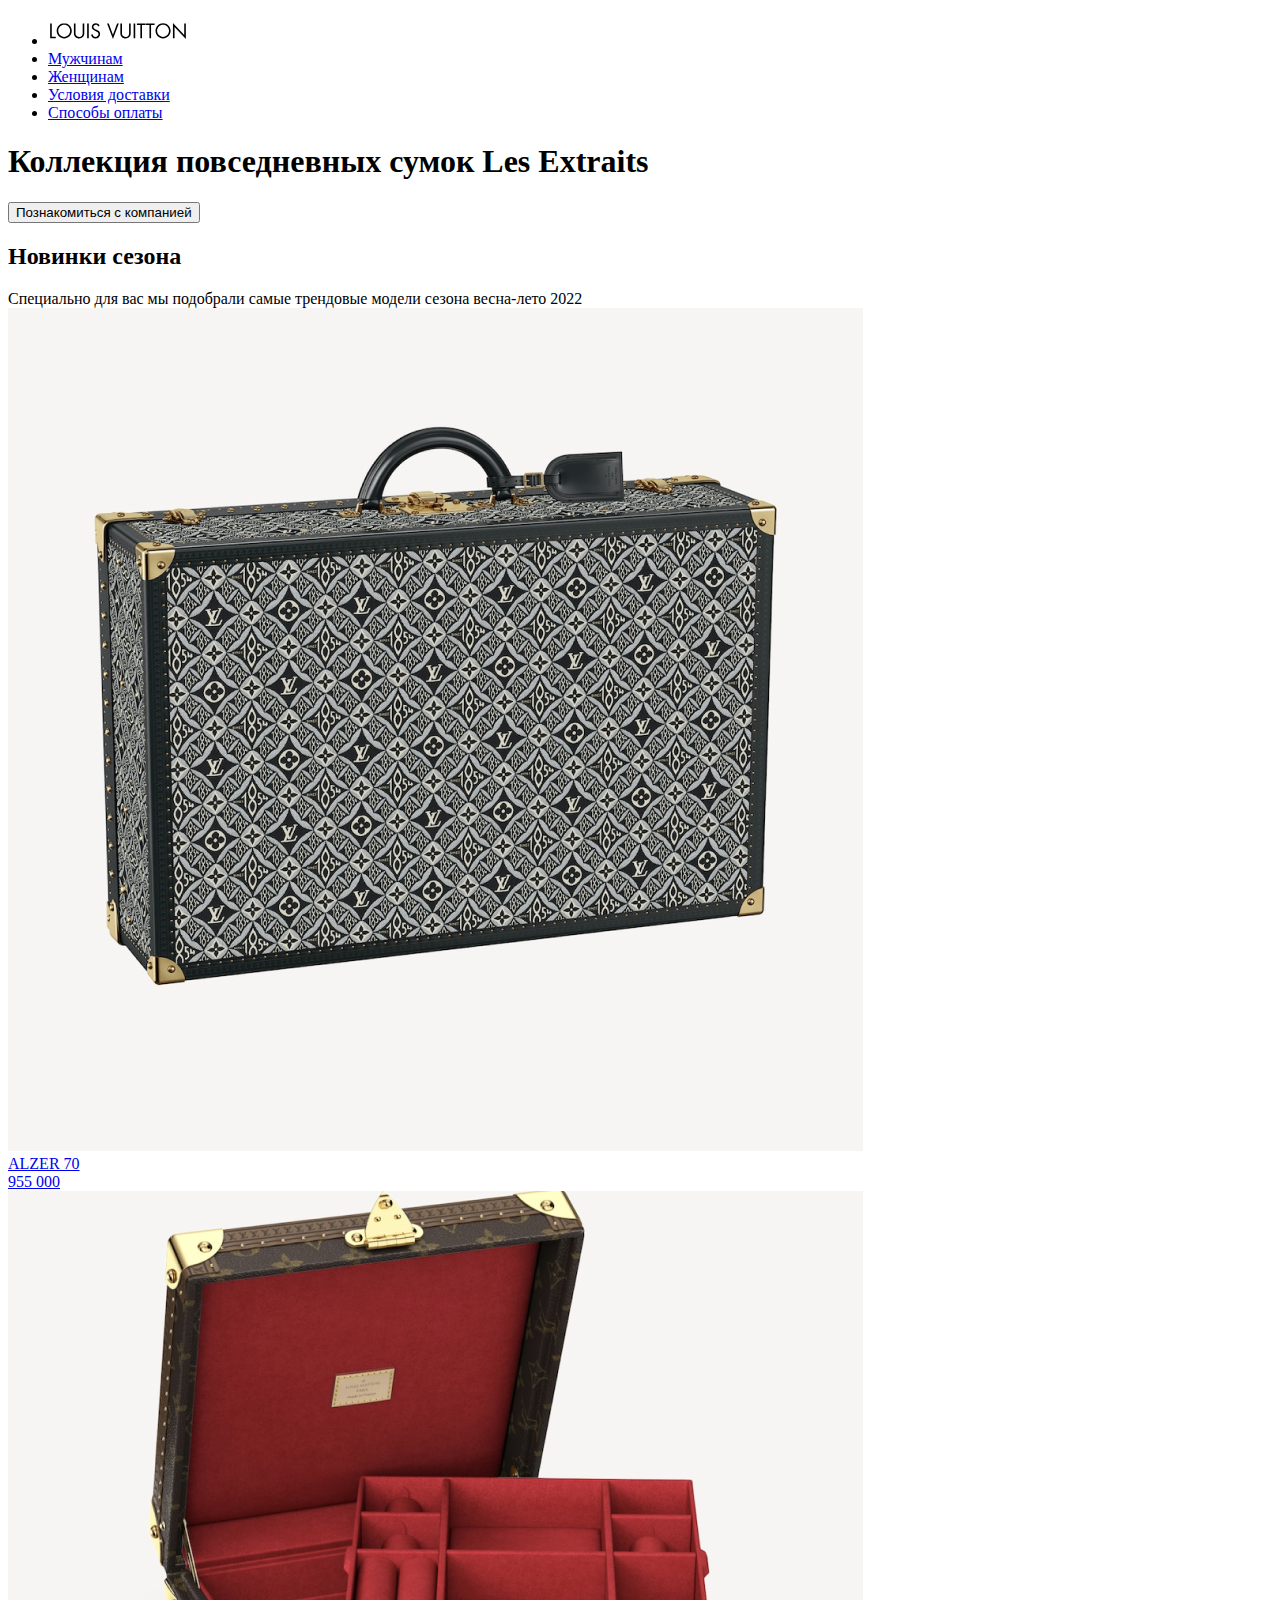
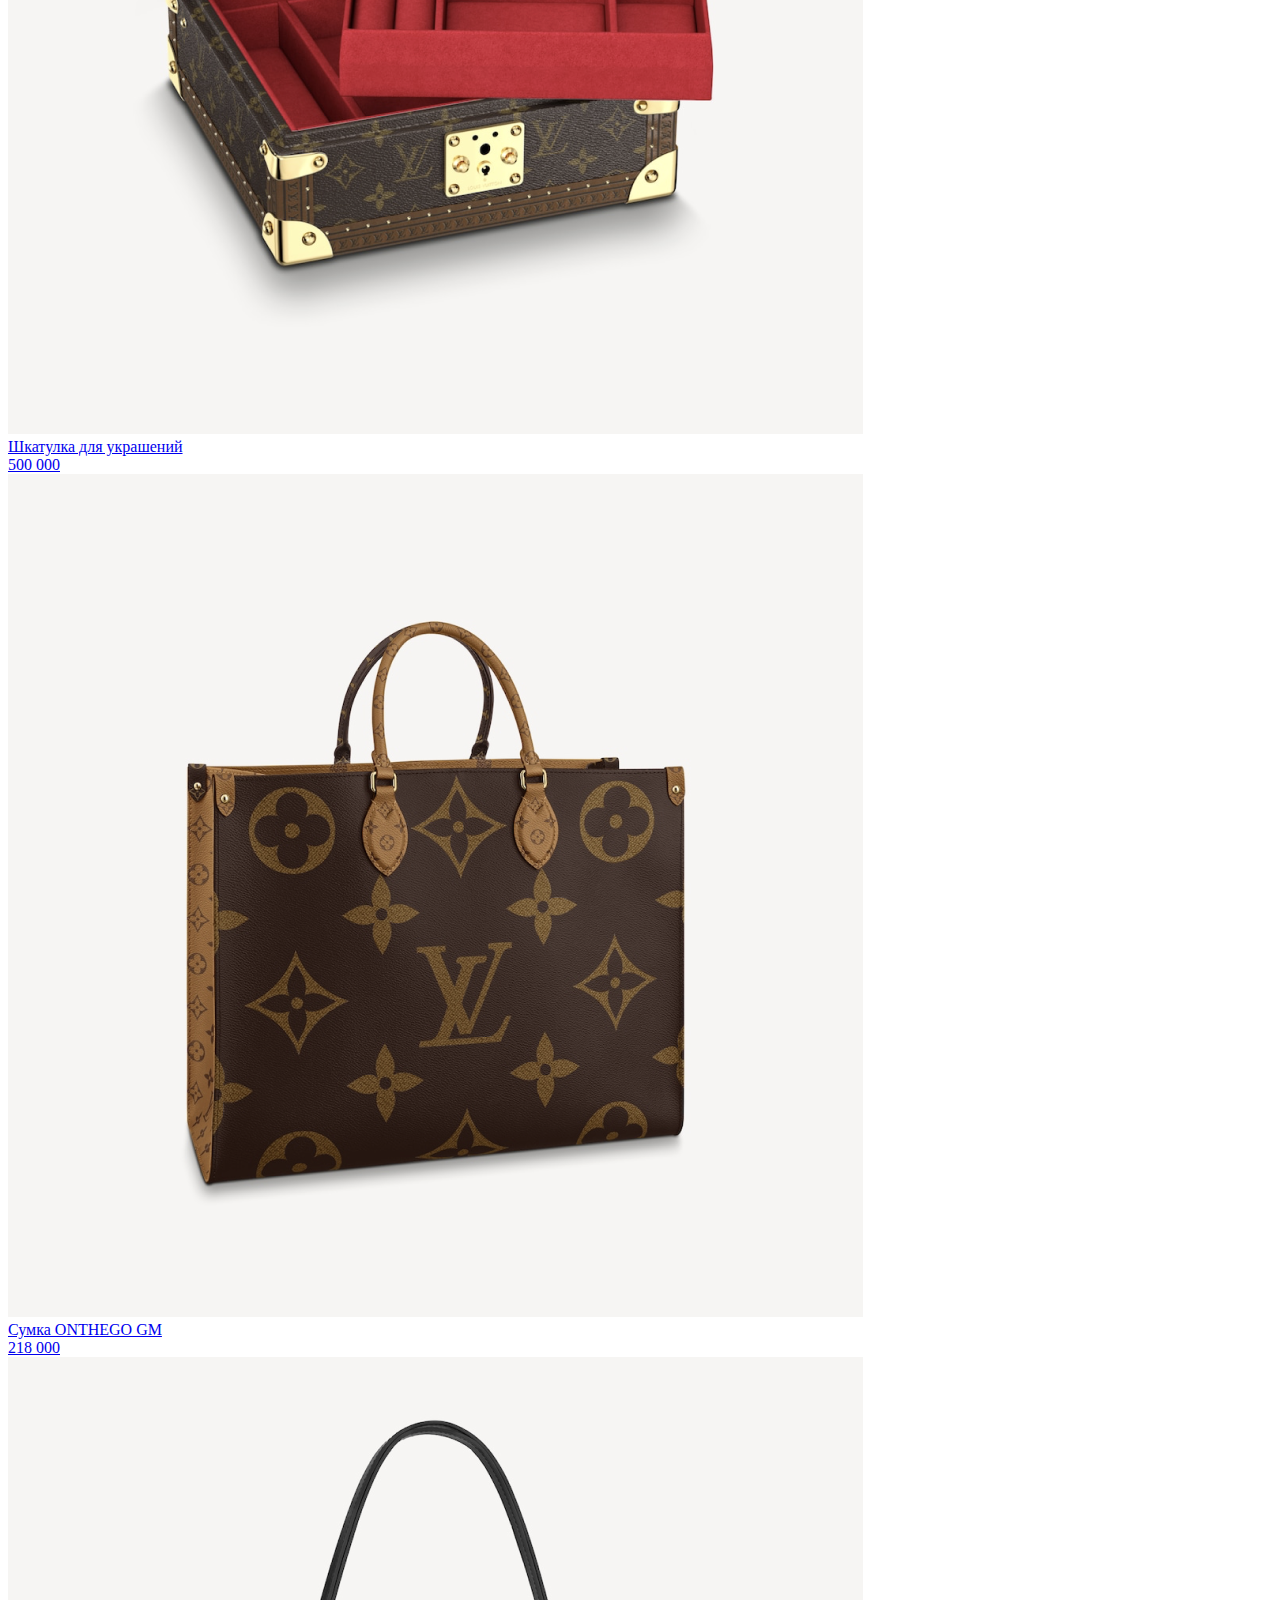
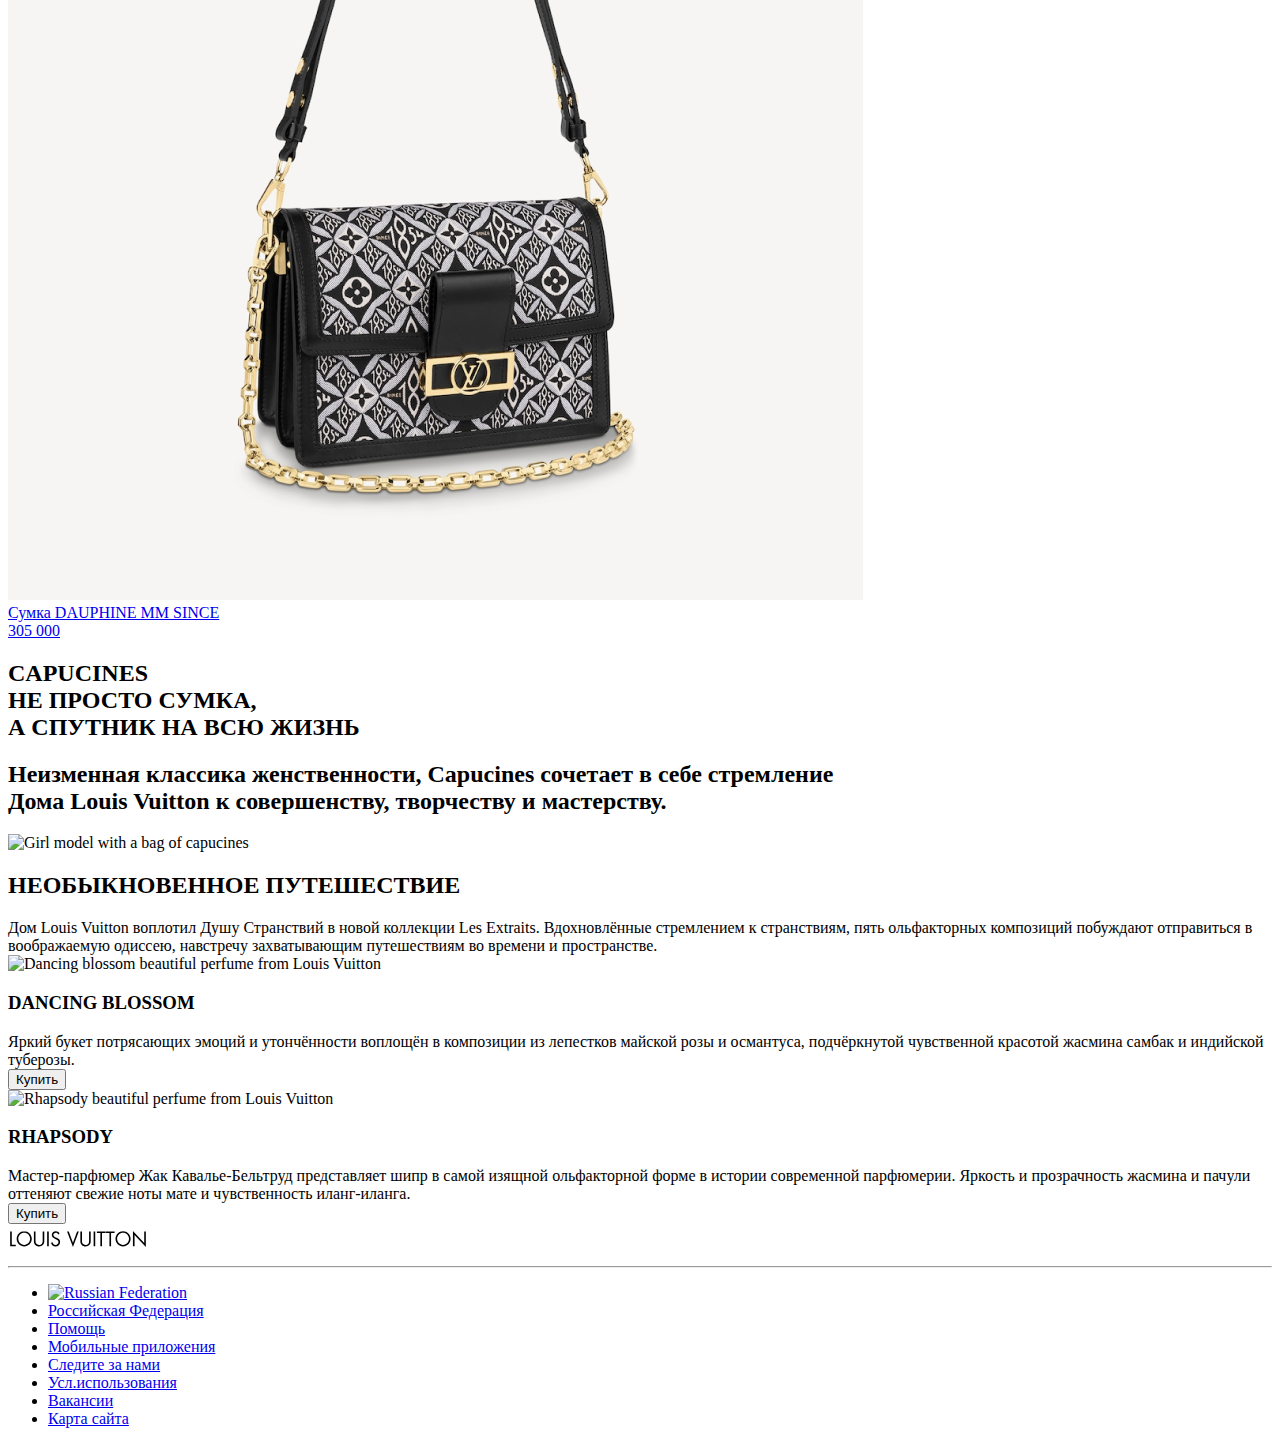
==== 6_Mod_CSS/6_mod_zeplin/zeplin_lv/index.html @ 5fafc598 "LV page_css_html_response_60_adaptive_0" ====
<!DOCTYPE html>
<html lang="en">
<head>
    <meta charset="UTF-8">
    <meta http-equiv="X-UA-Compatible" content="IE=edge">
    <meta name="viewport" content="width=device-width, initial-scale=1.0, maximum-scale=1.0">
    <title>Коллекция повседневных сумок Les Extraits | Louis Vuitton</title>

    <link data-n-head="ssr" href="https://ru.louisvuitton.com/static/22.02.1-RC/assets/favicons/favicon.ico" rel="shortcut icon">
    <link rel="slylesheet" href="/css/normalize.css">
    <link rel="stylesheet" href="/css/style.css">
</head>
<body>
    <header>
        <section class="header">
                <div class="container">
                    <nav>
                        <ul class="header_nav_list">

                            <li class="header_nav_item"><a href="#" class="header_lv_logo_link"><img src="img/common/svg/louis-vuitton-logo-vector-2-1.svg" class="header_lv_logo_img" alt="Louis Vuitton logo"></a></li>
                            <li class="header_nav_item"><a href="https://ru.louisvuitton.com/rus-ru/men/_/N-7up8kl">Мужчинам</a></li>
                            <li class="header_nav_item"><a href="https://ru.louisvuitton.com/rus-ru/women/gifts-for-women/gifts-selection-for-women/_/N-xfxkca">Женщинам</a></li>
                            <li class="header_nav_item"><a href="https://ru.louisvuitton.com/rus-ru/faq">Условия доставки</a></li>
                            <li class="header_nav_item"><a href="https://ru.louisvuitton.com/rus-ru/faq">Способы оплаты</a></li>
                        </ul>  
                        
                    </nav>
                </div>
        </section>
    </header>
    

    <section class="promo_bagcollection">
        <div class="container">
            <div class="inner_container">
                <div class="txt__wrapper">
                    <h1 class="promo_bagcollection_title">Коллекция повседневных сумок Les Extraits</h1>
                    <button class="promo_bagcollection_button">Познакомиться с компанией</button>
                </div>
            </div>
        </div>
    </section>

    <section class="newseason">
        <div class="container">
            <div class="inner_container">
                <div class="txt__wrapper">
                    <h2 class="newseason_title">Новинки сезона</h2>
                    <div class="newseason_subtitle">Специально для вас мы подобрали самые трендовые модели сезона весна-лето 2022</div>
                </div>
                        
            </div>
        </div>
    </section>        

    <section class="product_slider">
        <div class="container">
            <div class="product_slider_wrapper">
                <div class="product_slider_item">
                    <a href="pages/404error.html">
                        <img src="img/product_slider/1_Product/Alzer70@3x.png" alt="Bag ALZER 70" class="product_slider_img">
                        <div class="product_slider_descr">ALZER 70</div>
                        <div class="product_slider_price">955 000</div>
                    </a>
                </div>
                <div class="product_slider_item">
                    <a href="pages/404error.html">
                        <img src="img/product_slider/2_Product/casket@3x.png" alt="Jewelry box" class="product_slider_img">
                        <div class="product_slider_descr">Шкатулка для украшений</div>
                        <div class="product_slider_price">500 000</div>
                    </a>
                </div>
                <div class="product_slider_item">
                    <a href="/pages/404error.html">
                        <img src="img/product_slider/3_Product/onthego@3x.png" alt="Bag ONTHEGO GM" class="product_slider_img">
                        <div class="product_slider_descr">Сумка ONTHEGO GM</div>
                        <div class="product_slider_price">218 000</div>
                    </a>
                </div>
                <div class="product_slider_item">
                    <a href="/pages/404error.html">
                        <img src="img/product_slider/4_Product/dauphine@3x.png" alt="Bag DAUPHINE MM SINCE" class="product_slider_img">
                        <div class="product_slider_descr">Сумка DAUPHINE MM SINCE</div>
                        <div class="product_slider_price">305 000</div>
                    </a>
                </div>
            </div>
        </div> 
    </section>

    <section class="capucines">
        <div class="container">
            <div class="inner_container">
                <h2 class="capucines_title">CAPUCINES<br>НЕ ПРОСТО СУМКА,<br>А СПУТНИК НА ВСЮ ЖИЗНЬ</h2>
            </div>

        </div>
    </section>
        
    <section class="capucines_block">
        <div class="container">
            <div class="capucines_block_wrapper">
                <div class="capucines_block_item">
                    <h2 class="capucines_block_descr">Неизменная классика женственности, Capucines сочетает в себе стремление<br>Дома Louis Vuitton к совершенству, творчеству и мастерству.</h2>
                </div>
                <div class="capucines_block_item">
                    <img src="/img/capucines_block/capucines@3x.png" alt="Girl model with a bag of capucines" class="capucines_block_img">
                </div>
            </div>
        </div>
    </section>
                    

    <section class="perfume">
        <div class="container">
            <div class="inner_container">
                <div class="txt__wrapper">
                    <h2 class="perfume_title">НЕОБЫКНОВЕННОЕ ПУТЕШЕСТВИЕ</h2>
                    <div class="perfume_subtitle">Дом Louis Vuitton воплотил Душу Странствий в новой коллекции Les Extraits. Вдохновлённые стремлением к странствиям, пять ольфакторных композиций побуждают отправиться в воображаемую одиссею, навстречу захватывающим путешествиям во времени и пространстве.</div>
                </div>
            </div>
        </div>
    </section>

    <section class="perfume_promo">
        <div class="container">
            <div class="perfume_promo_wrapper">
                <div class="perfume_promo_item"  >
                    <img src="/img/perfume/Dancing Blossom/Dancing_blossom@3x.png" alt="Dancing blossom beautiful perfume from Louis Vuitton" class="perfume_promo_img">
                </div>

                <div class="perfume_promo_item">
                    <div class="txt__wrapper">
                        <div class="perfume_promo_item__txt">
                            <h3 class="perfume_promo_title">DANCING BLOSSOM</h3>
                            <div class="perfume_promo_descr">
                            Яркий букет потрясающих эмоций и утончённости воплощён в композиции из лепестков майской розы и османтуса, подчёркнутой чувственной красотой жасмина самбак и индийской туберозы.</div>
                        </div>                    
                        <button class="perfume_promo_buy_button">Купить</button>
                    </div>
                </div>           
            </div>
            

            <div class="perfume_promo_wrapper">
                <div class="perfume_promo_item">
                    <img src="/img/perfume/Rhapsody/Rhapsody@3x.png" alt="Rhapsody beautiful perfume from Louis Vuitton" class="perfume_promo_img">
                </div>

                <div class="perfume_promo_item">
                    <div class="txt__wrapper">
                        <div class="perfume_promo_item__txt">
                            <h3 class="perfume_promo_title">RHAPSODY</h3>
                            <div class="perfume_promo_descr">Мастер-парфюмер Жак Кавалье-Бельтруд представляет шипр в самой изящной ольфакторной форме в истории современной парфюмерии. Яркость и прозрачность жасмина и пачули оттеняют свежие ноты мате и чувственность иланг-иланга.</div>
                        </div>
                        <button class="perfume_promo_buy_button">Купить</button>
                    </div>
                </div>                                        
            </div>
        
        </div>
    </section>

    <footer class="footer">
        <div class="container">
            <div class="lv_logo">
                <!-- svg -->
                <a href="/" class="lv_logo_link">
                    <img src="img/common/svg/louis-vuitton-logo-vector-2-1.svg" class="lv_logo_img" alt="Louis Vuitton logo">
                </a>
                            
            </div>

        <hr class="footer_divider">
        
            <nav class="row">

            <ul class="footer_nav_list">
                <li class="footer_item"><a href="pages/404error.html"><img src="/img/footer/country/emojione_flag-for-russia.svg" alt="Russian Federation"></a></li>
                <li class="footer_item"><a href="pages/404error.html">Российская Федерация</a></li>
                <li class="footer_item"><a href="pages/404error.html">Помощь</a></li>
                <li class="footer_item"><a href="pages/404error.html">Мобильные приложения</a></li>
                <li class="footer_item"><a href="pages/404error.html">Следите за нами</a></li>
                <li class="footer_item"><a href="pages/404error.html">Усл.использования</a></li>
                <li class="footer_item"><a href="pages/404error.html">Вакансии</a></li>
                <li class="footer_item"><a href="pages/404error.html">Карта сайта</a></li>
            </ul>  
                
            </nav>
        </div>
    </footer>
    

</body>
</html>
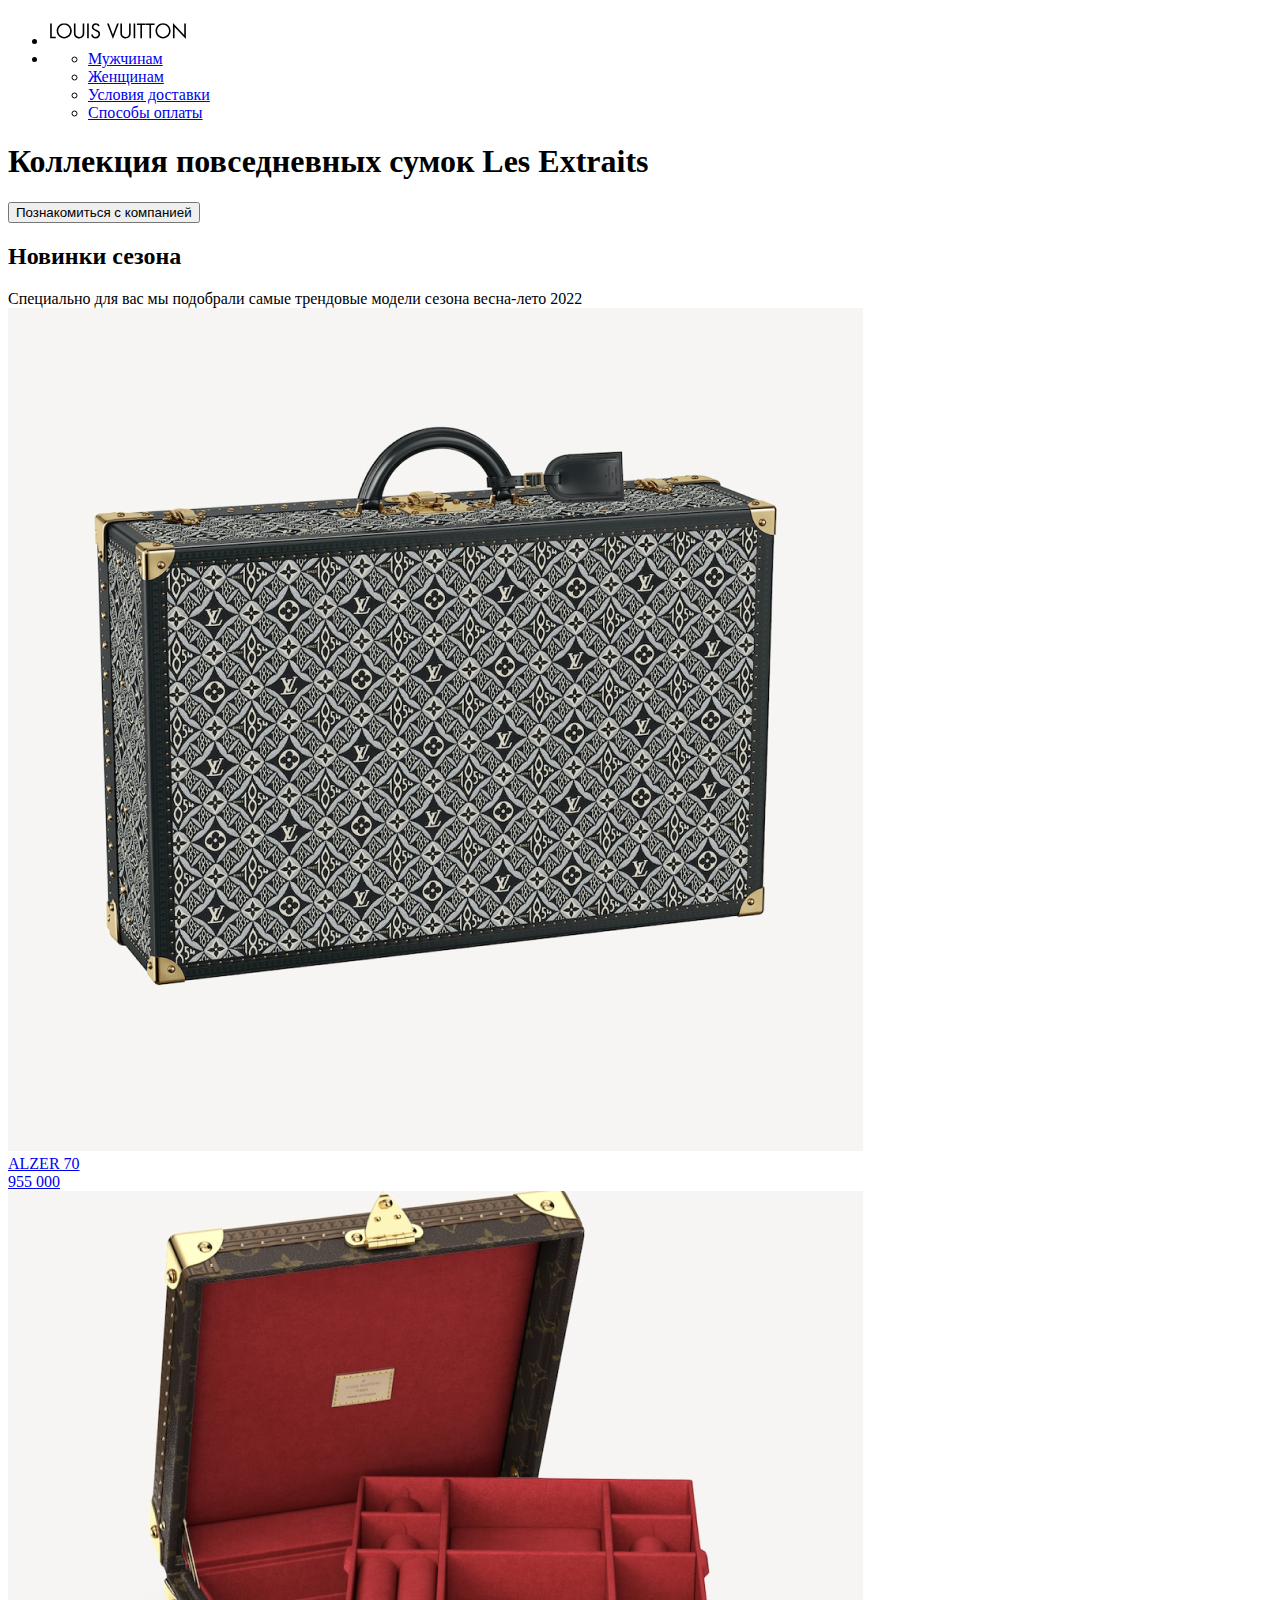
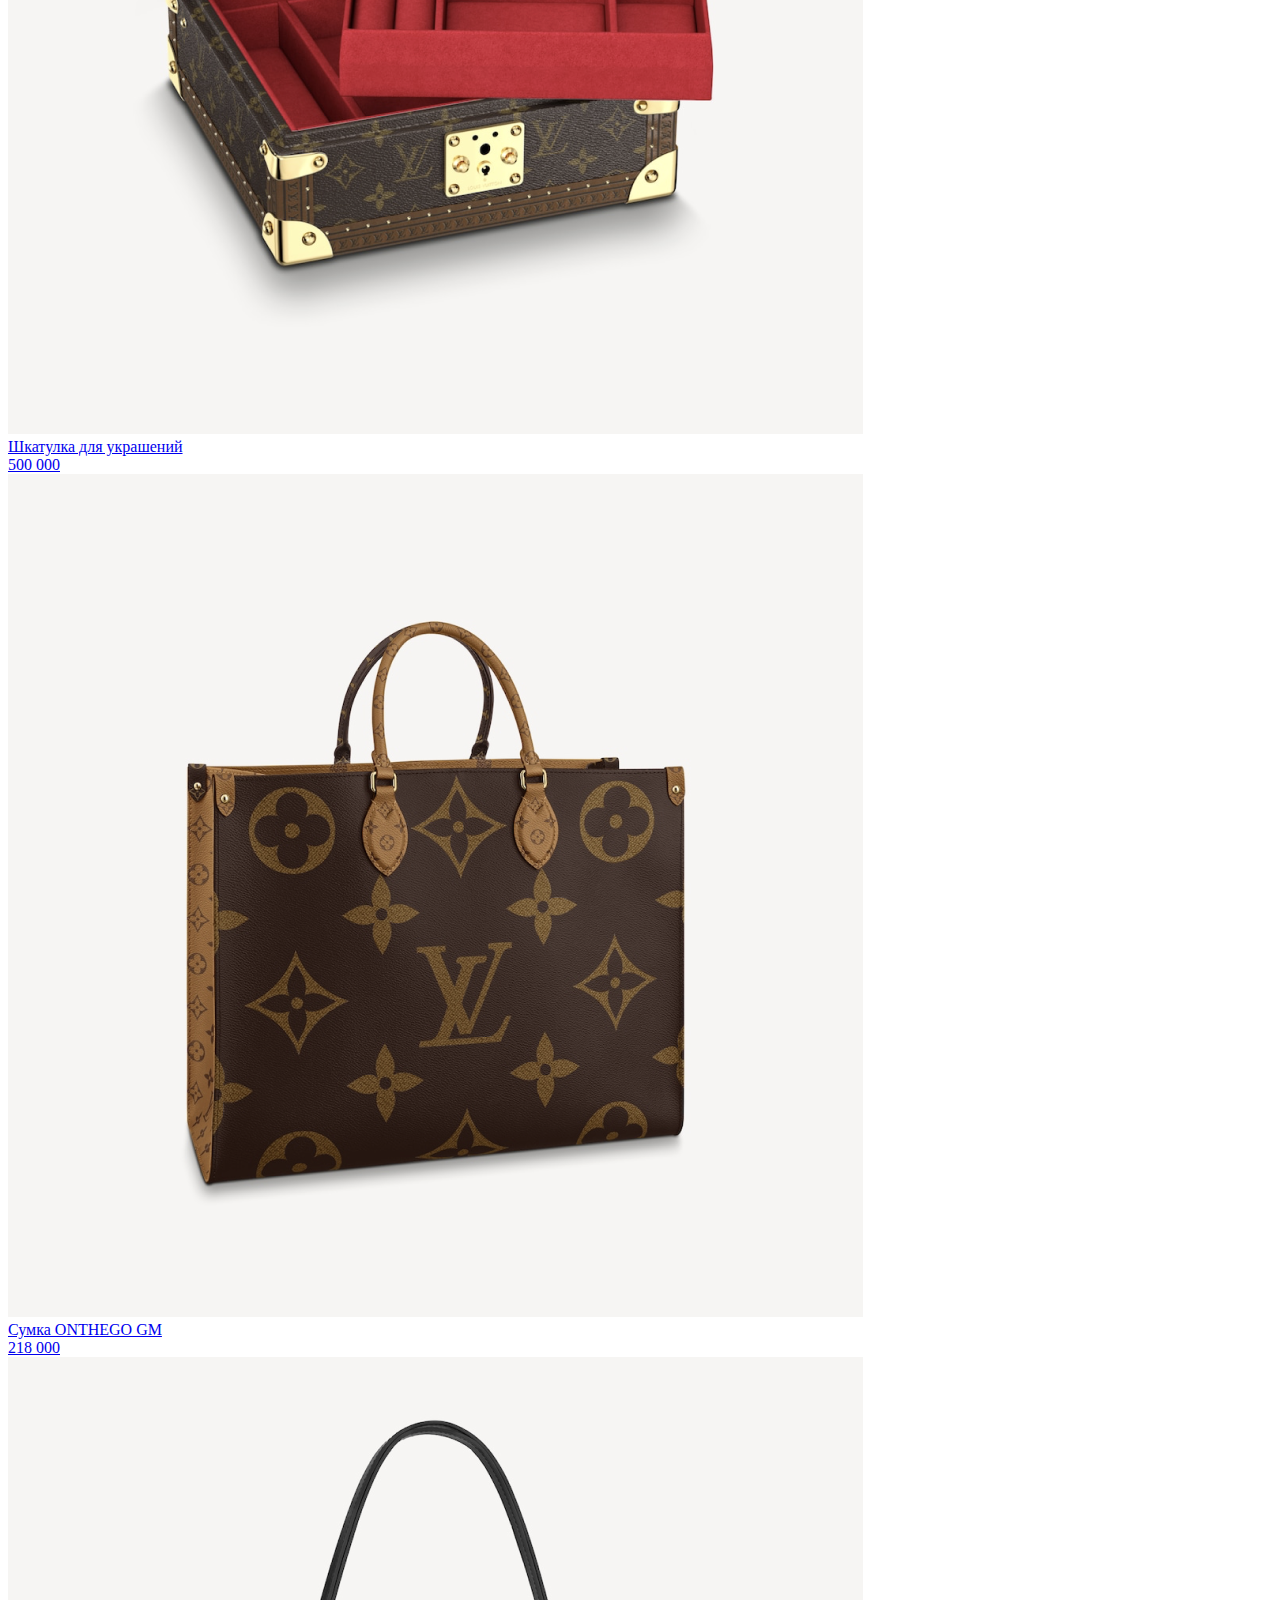
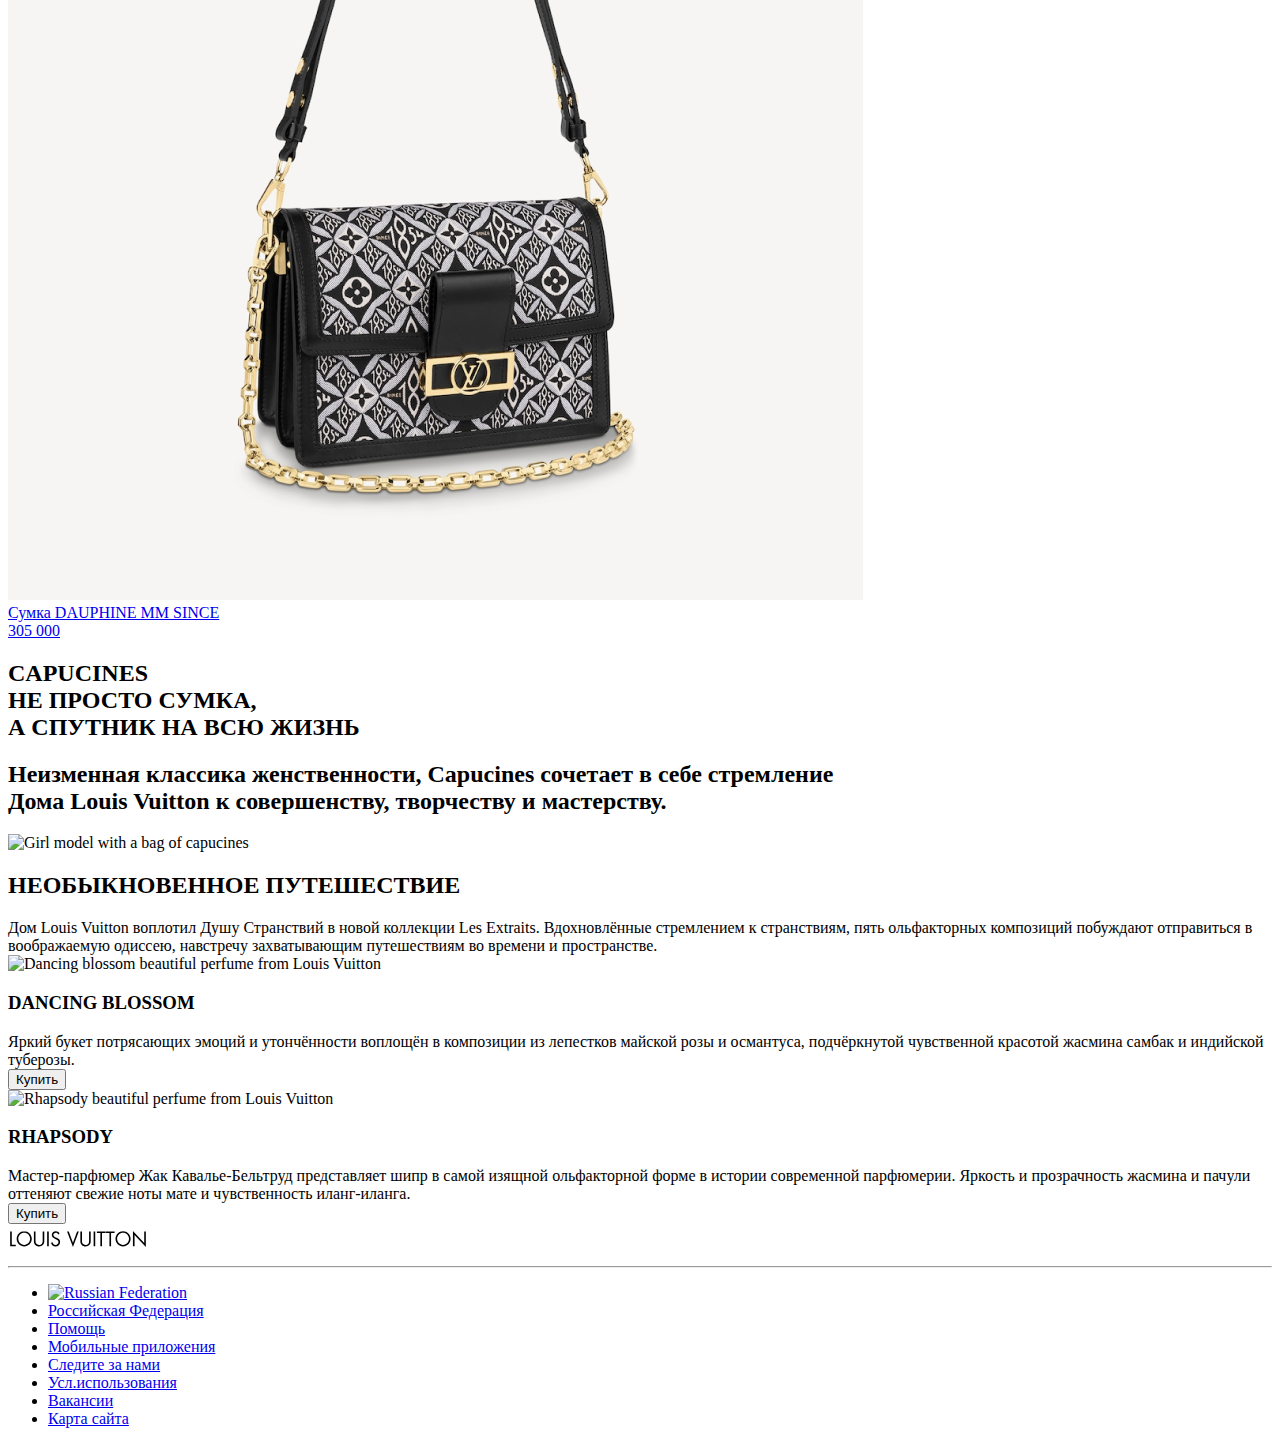
==== commit f94b786f: "Changing px to rem, Some Responsive, 10_tablet_Adaptive" ====
--- a/6_Mod_CSS/6_mod_zeplin/zeplin_lv/index.html
+++ b/6_Mod_CSS/6_mod_zeplin/zeplin_lv/index.html
@@ -6,6 +6,7 @@
     <meta name="viewport" content="width=device-width, initial-scale=1.0, maximum-scale=1.0">
     <title>Коллекция повседневных сумок Les Extraits | Louis Vuitton</title>
 
+    <!-- <script src="/js/js.js"></script> -->
     <link data-n-head="ssr" href="https://ru.louisvuitton.com/static/22.02.1-RC/assets/favicons/favicon.ico" rel="shortcut icon">
     <link rel="slylesheet" href="/css/normalize.css">
     <link rel="stylesheet" href="/css/style.css">
@@ -17,13 +18,18 @@
                     <nav>
                         <ul class="header_nav_list">
 
+
                             <li class="header_nav_item"><a href="#" class="header_lv_logo_link"><img src="img/common/svg/louis-vuitton-logo-vector-2-1.svg" class="header_lv_logo_img" alt="Louis Vuitton logo"></a></li>
-                            <li class="header_nav_item"><a href="https://ru.louisvuitton.com/rus-ru/men/_/N-7up8kl">Мужчинам</a></li>
-                            <li class="header_nav_item"><a href="https://ru.louisvuitton.com/rus-ru/women/gifts-for-women/gifts-selection-for-women/_/N-xfxkca">Женщинам</a></li>
-                            <li class="header_nav_item"><a href="https://ru.louisvuitton.com/rus-ru/faq">Условия доставки</a></li>
-                            <li class="header_nav_item"><a href="https://ru.louisvuitton.com/rus-ru/faq">Способы оплаты</a></li>
+
+                            <li class="header_nav_item">
+                                <ul class="link_block">
+                                    <li class="link_block_item"><a href="https://ru.louisvuitton.com/rus-ru/men/_/N-7up8kl">Мужчинам</a></li>
+                                    <li class="link_block_item"><a href="https://ru.louisvuitton.com/rus-ru/women/gifts-for-women/gifts-selection-for-women/_/N-xfxkca">Женщинам</a></li>
+                                    <li class="link_block_item"><a href="https://ru.louisvuitton.com/rus-ru/faq">Условия доставки</a></li>
+                                    <li class="link_block_item"><a href="https://ru.louisvuitton.com/rus-ru/faq">Способы оплаты</a></li>
+                                </ul>
+                            </li>
                         </ul>  
-                        
                     </nav>
                 </div>
         </section>
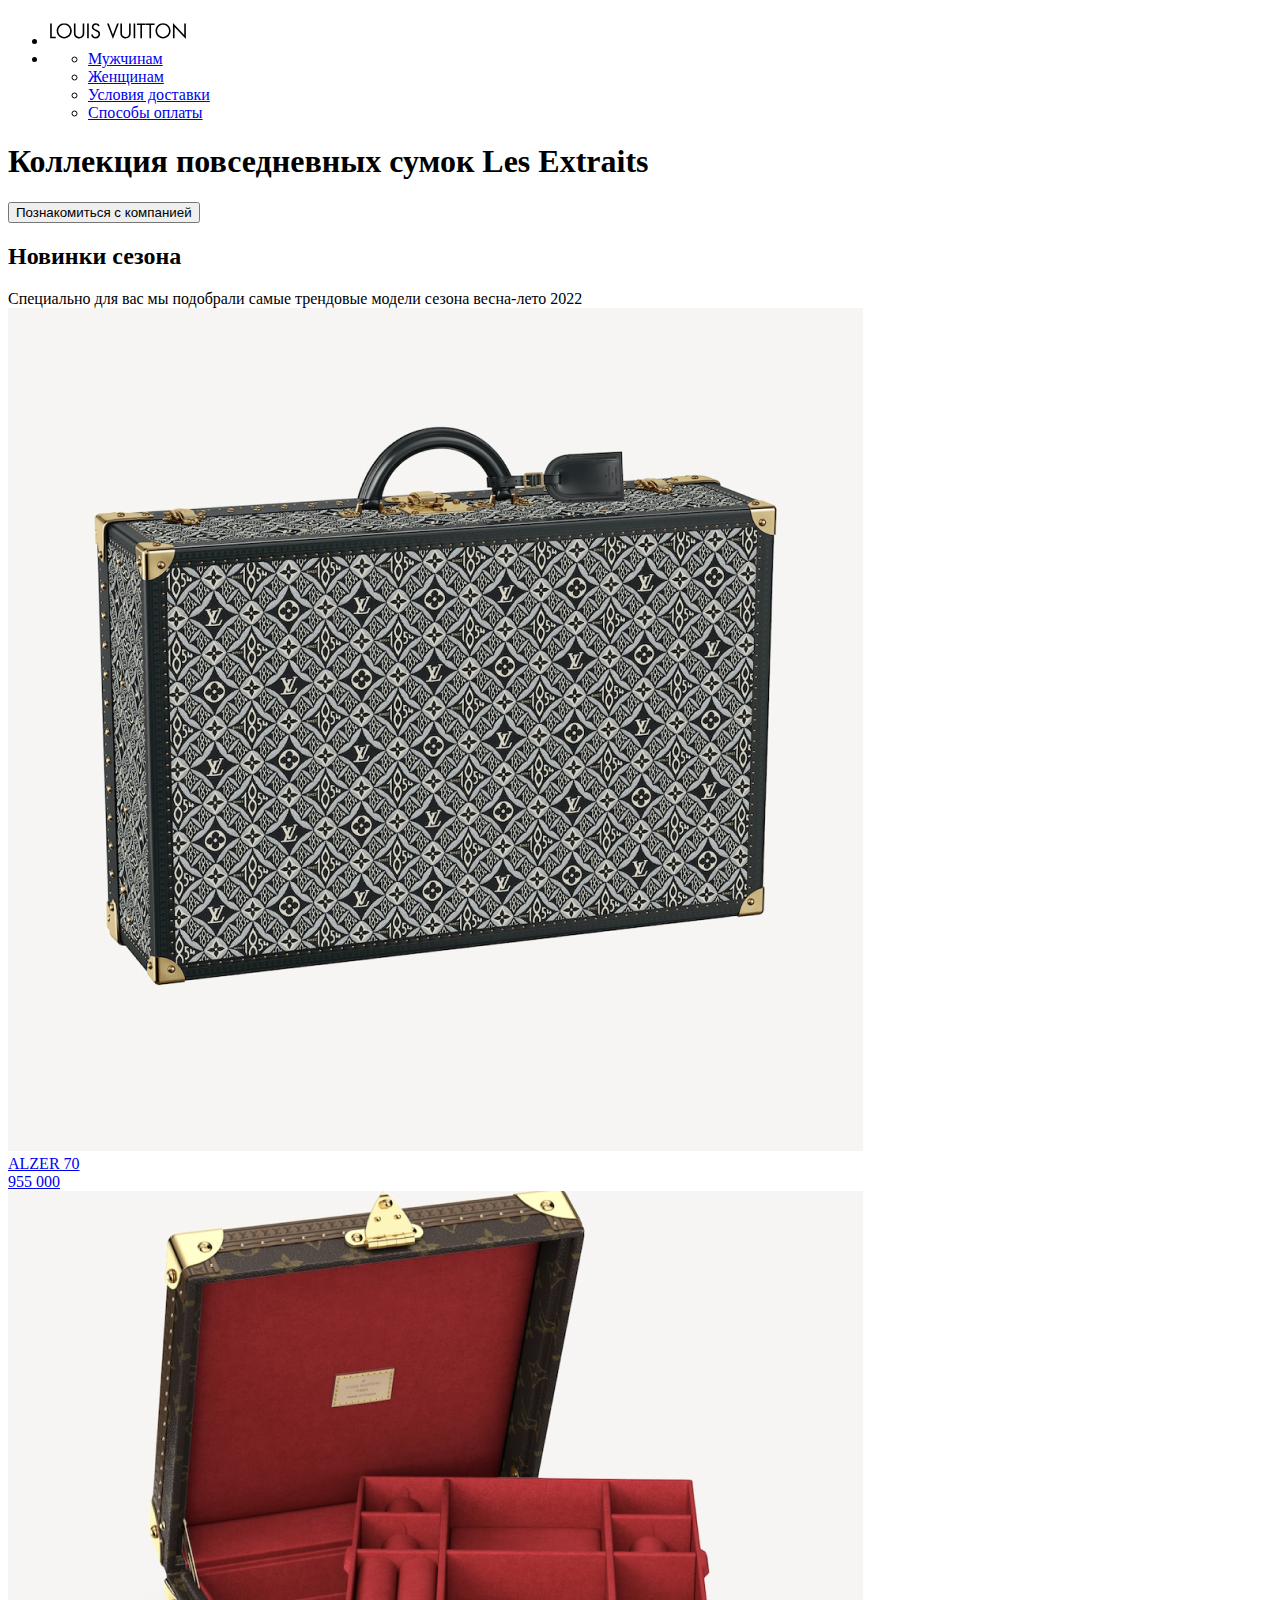
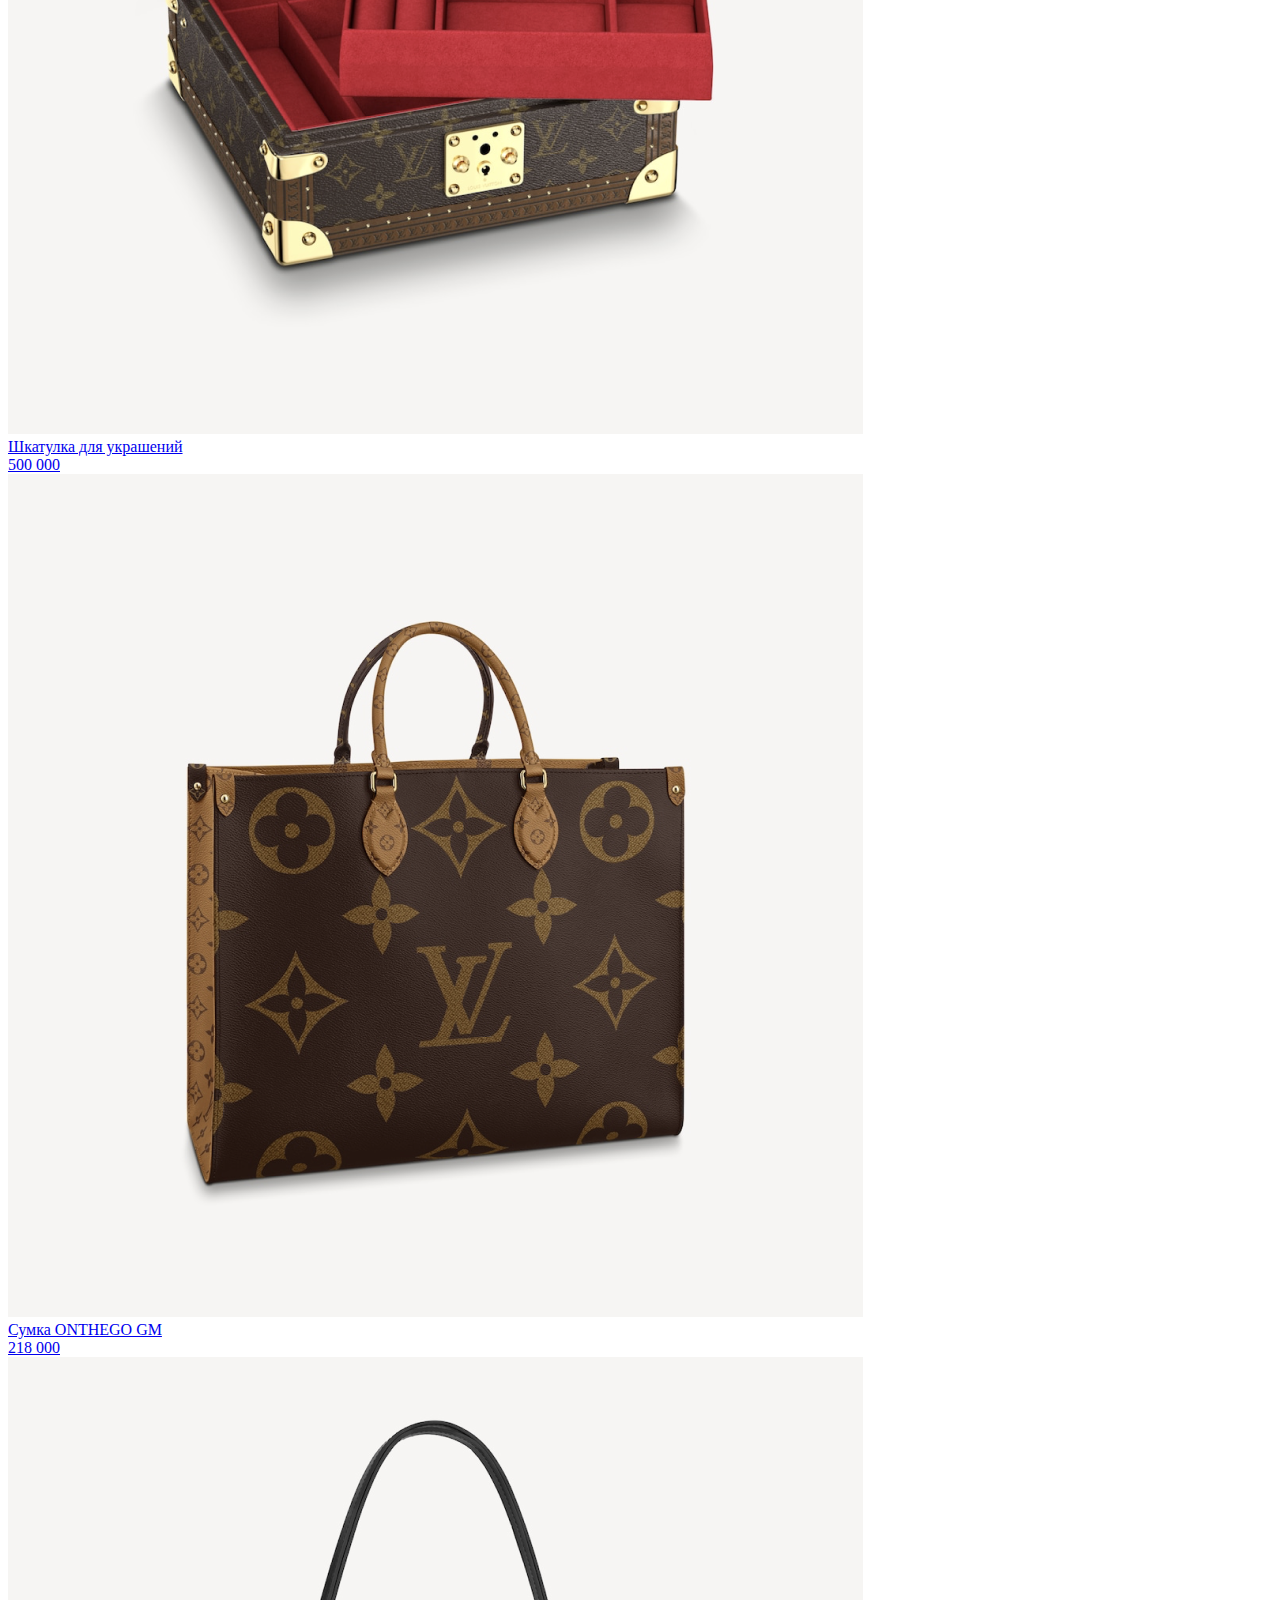
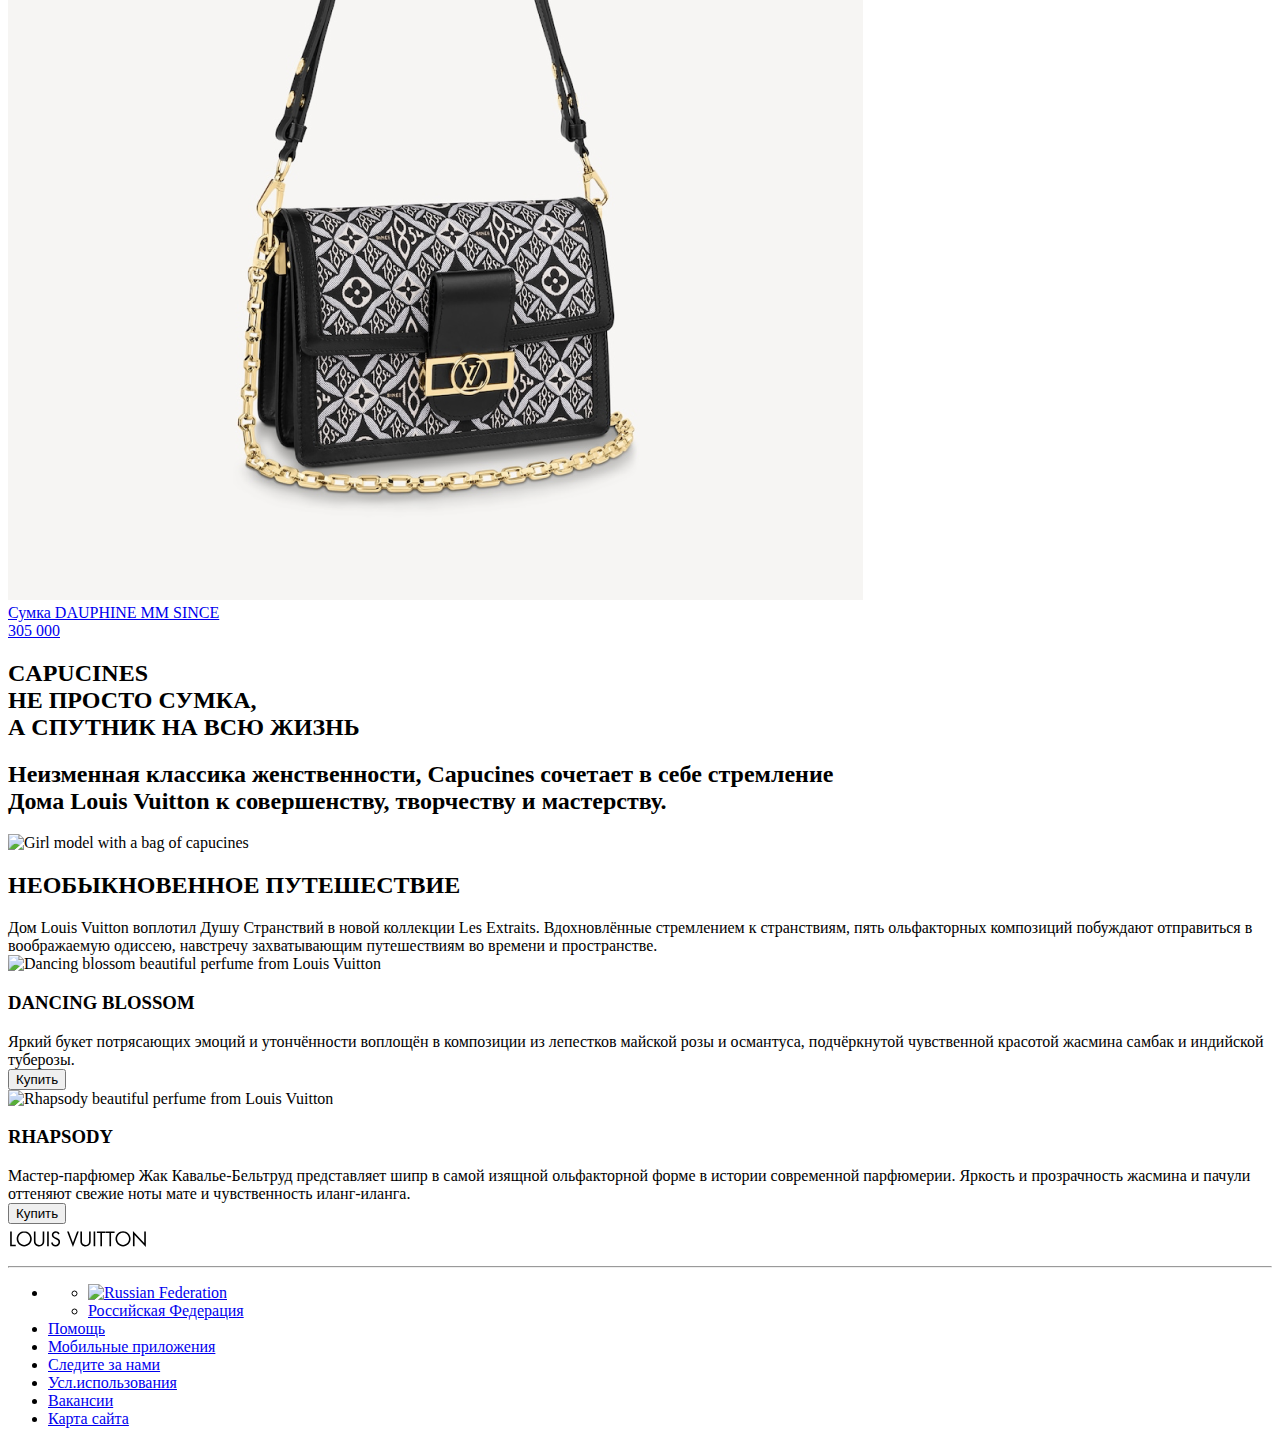
==== commit 71f7ba1c: "Full Adaptive Page with 5 bugs" ====
--- a/6_Mod_CSS/6_mod_zeplin/zeplin_lv/index.html
+++ b/6_Mod_CSS/6_mod_zeplin/zeplin_lv/index.html
@@ -15,7 +15,7 @@
     <header>
         <section class="header">
                 <div class="container">
-                    <nav>
+                    <nav class="nav">
                         <ul class="header_nav_list">
 
 
@@ -181,9 +181,13 @@
         
             <nav class="row">
 
-            <ul class="footer_nav_list">
-                <li class="footer_item"><a href="pages/404error.html"><img src="/img/footer/country/emojione_flag-for-russia.svg" alt="Russian Federation"></a></li>
-                <li class="footer_item"><a href="pages/404error.html">Российская Федерация</a></li>
+            <ul class="footer_nav_list">    
+                <li class="footer_item">
+                    <ul class="footer_country">
+                        <li class="country_item"><a href="pages/404error.html"><img src="/img/footer/country/emojione_flag-for-russia.svg" alt="Russian Federation" class="country_flag"></a></li>
+                        <li class="country_item"><a href="pages/404error.html">Российская Федерация</a></li>
+                    </ul>
+                </li>
                 <li class="footer_item"><a href="pages/404error.html">Помощь</a></li>
                 <li class="footer_item"><a href="pages/404error.html">Мобильные приложения</a></li>
                 <li class="footer_item"><a href="pages/404error.html">Следите за нами</a></li>
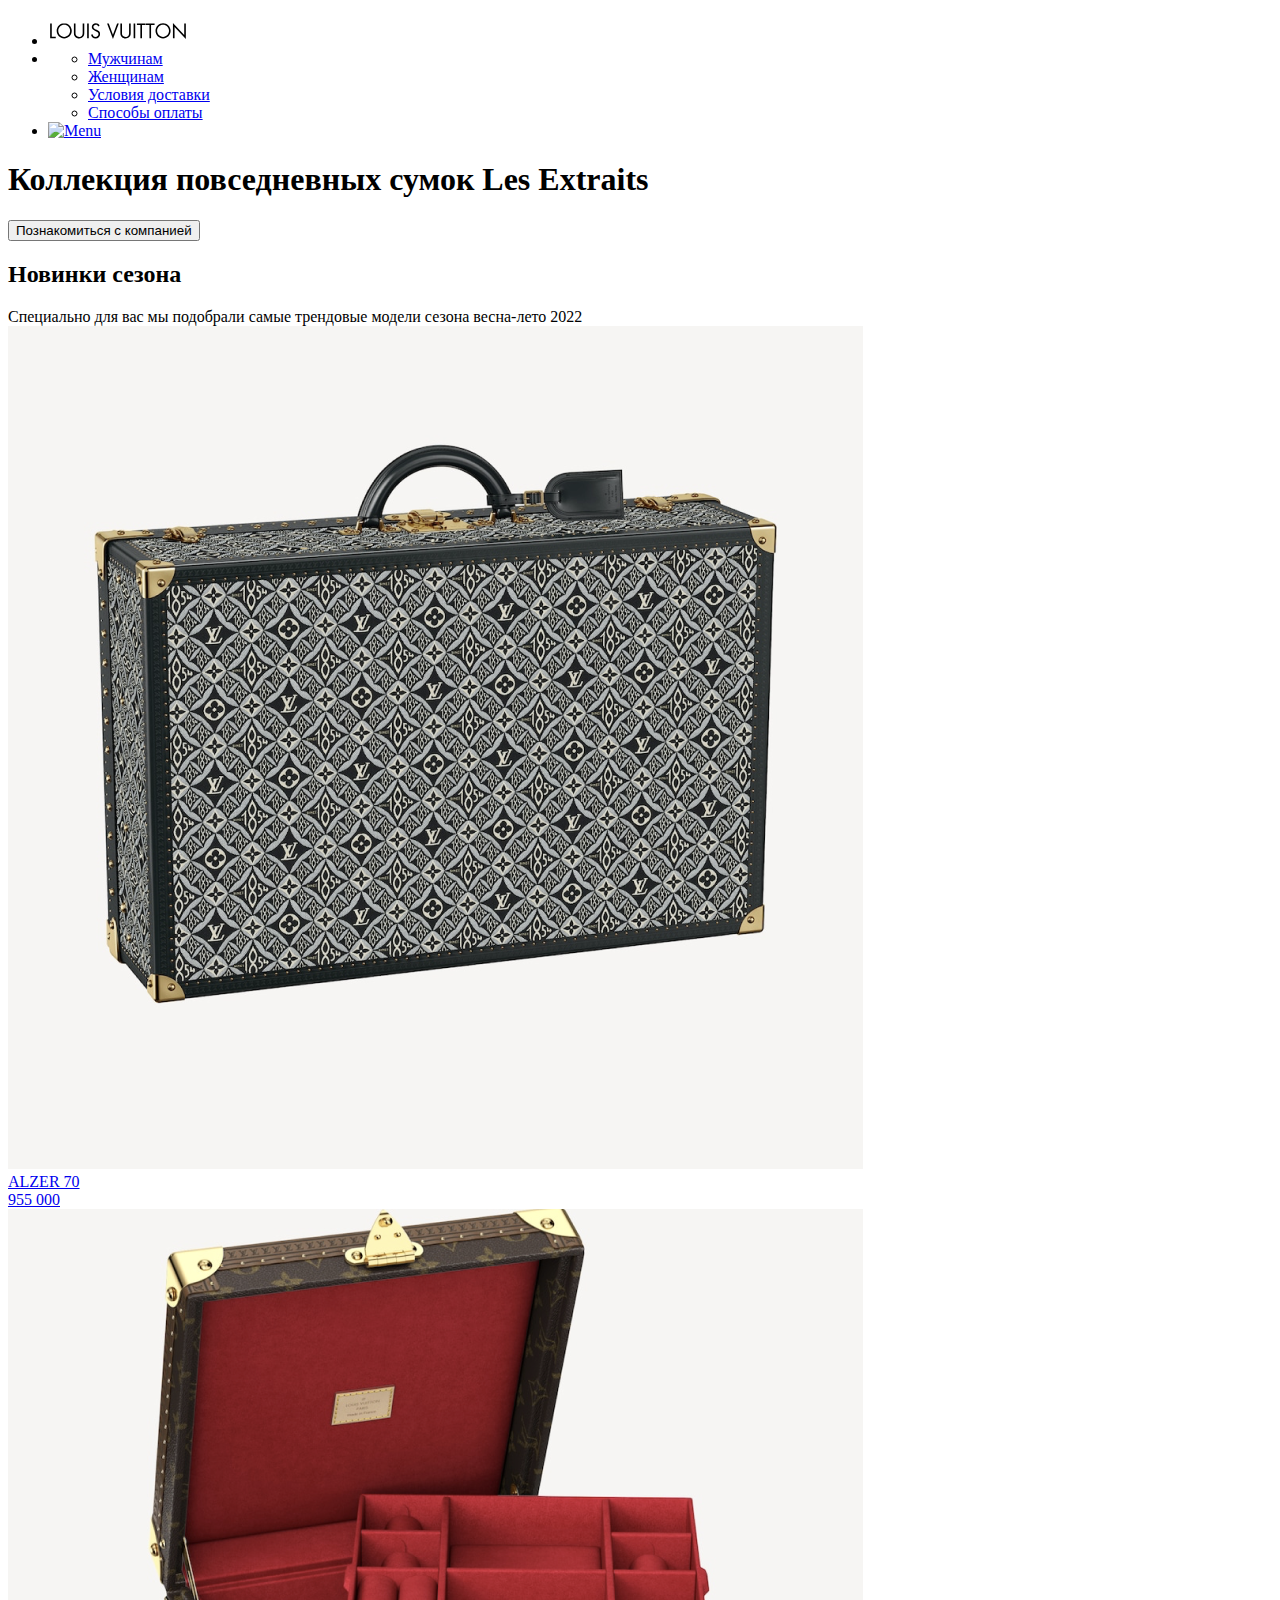
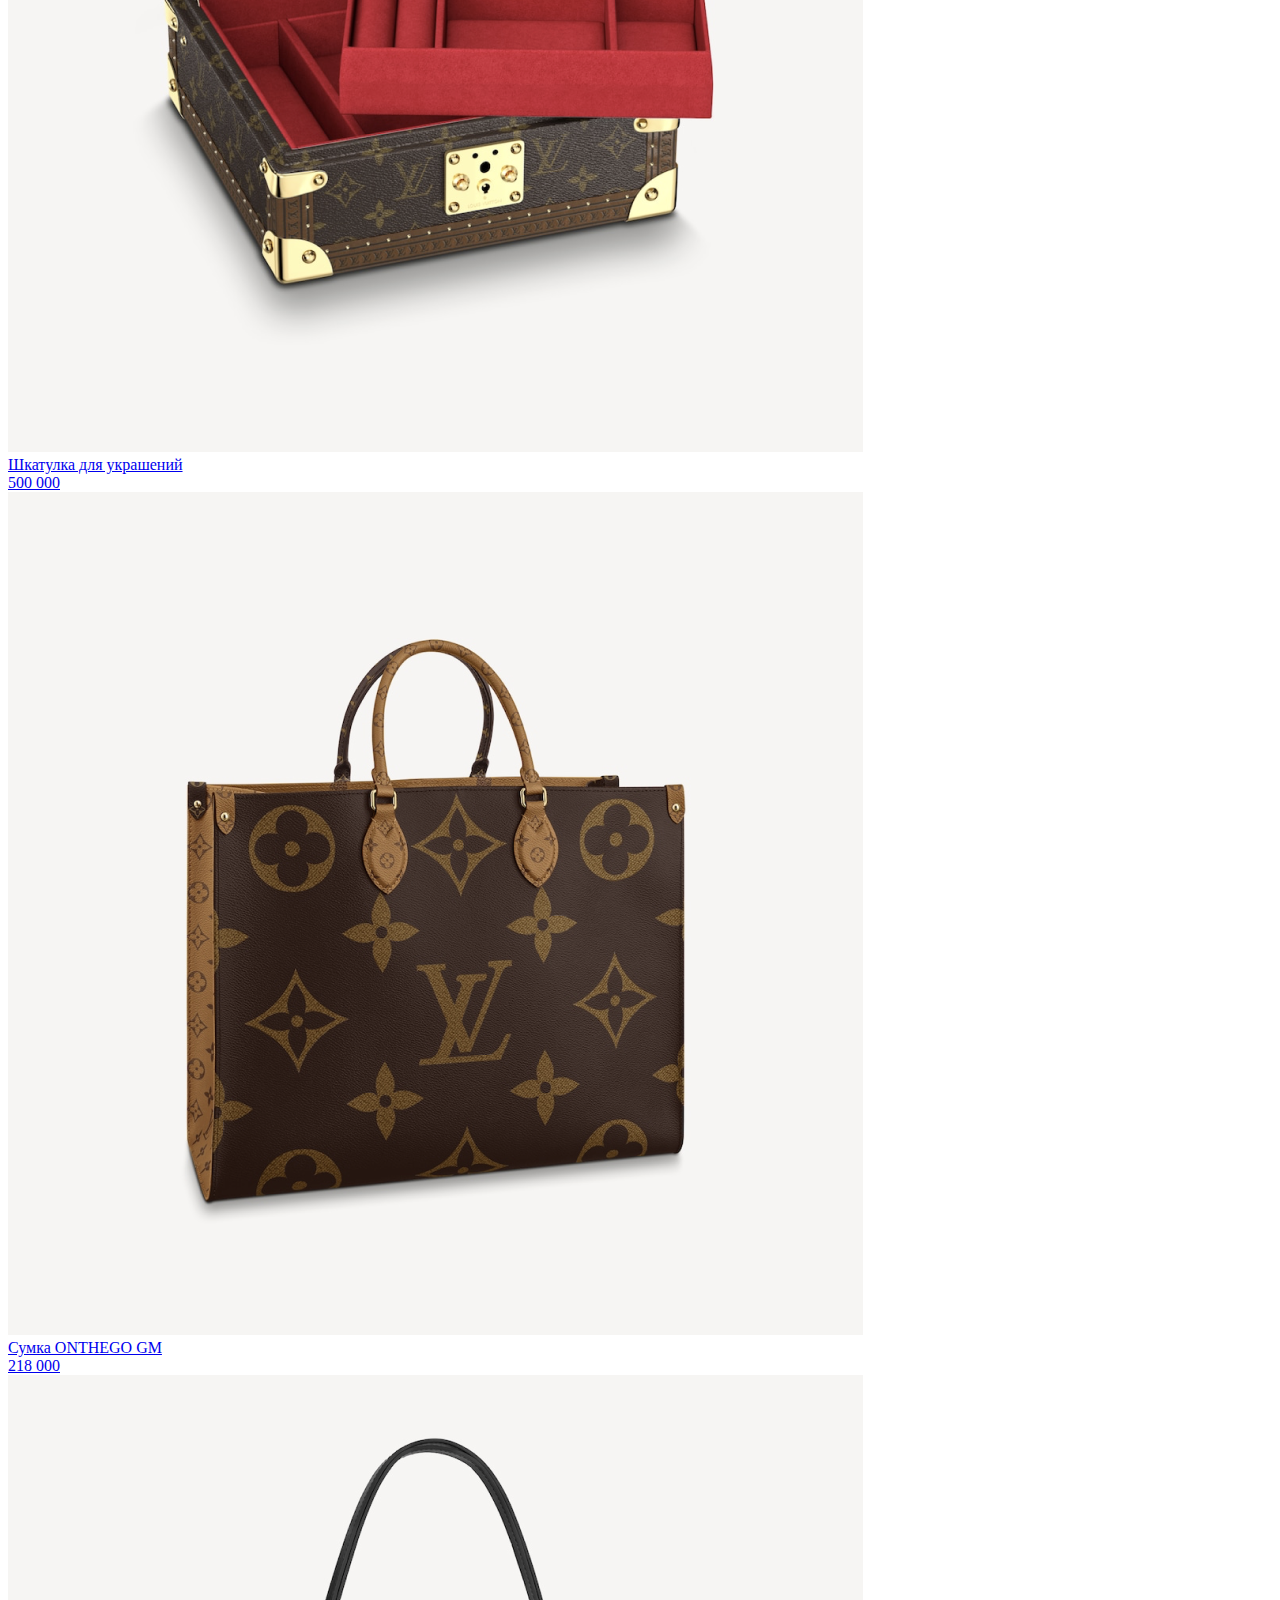
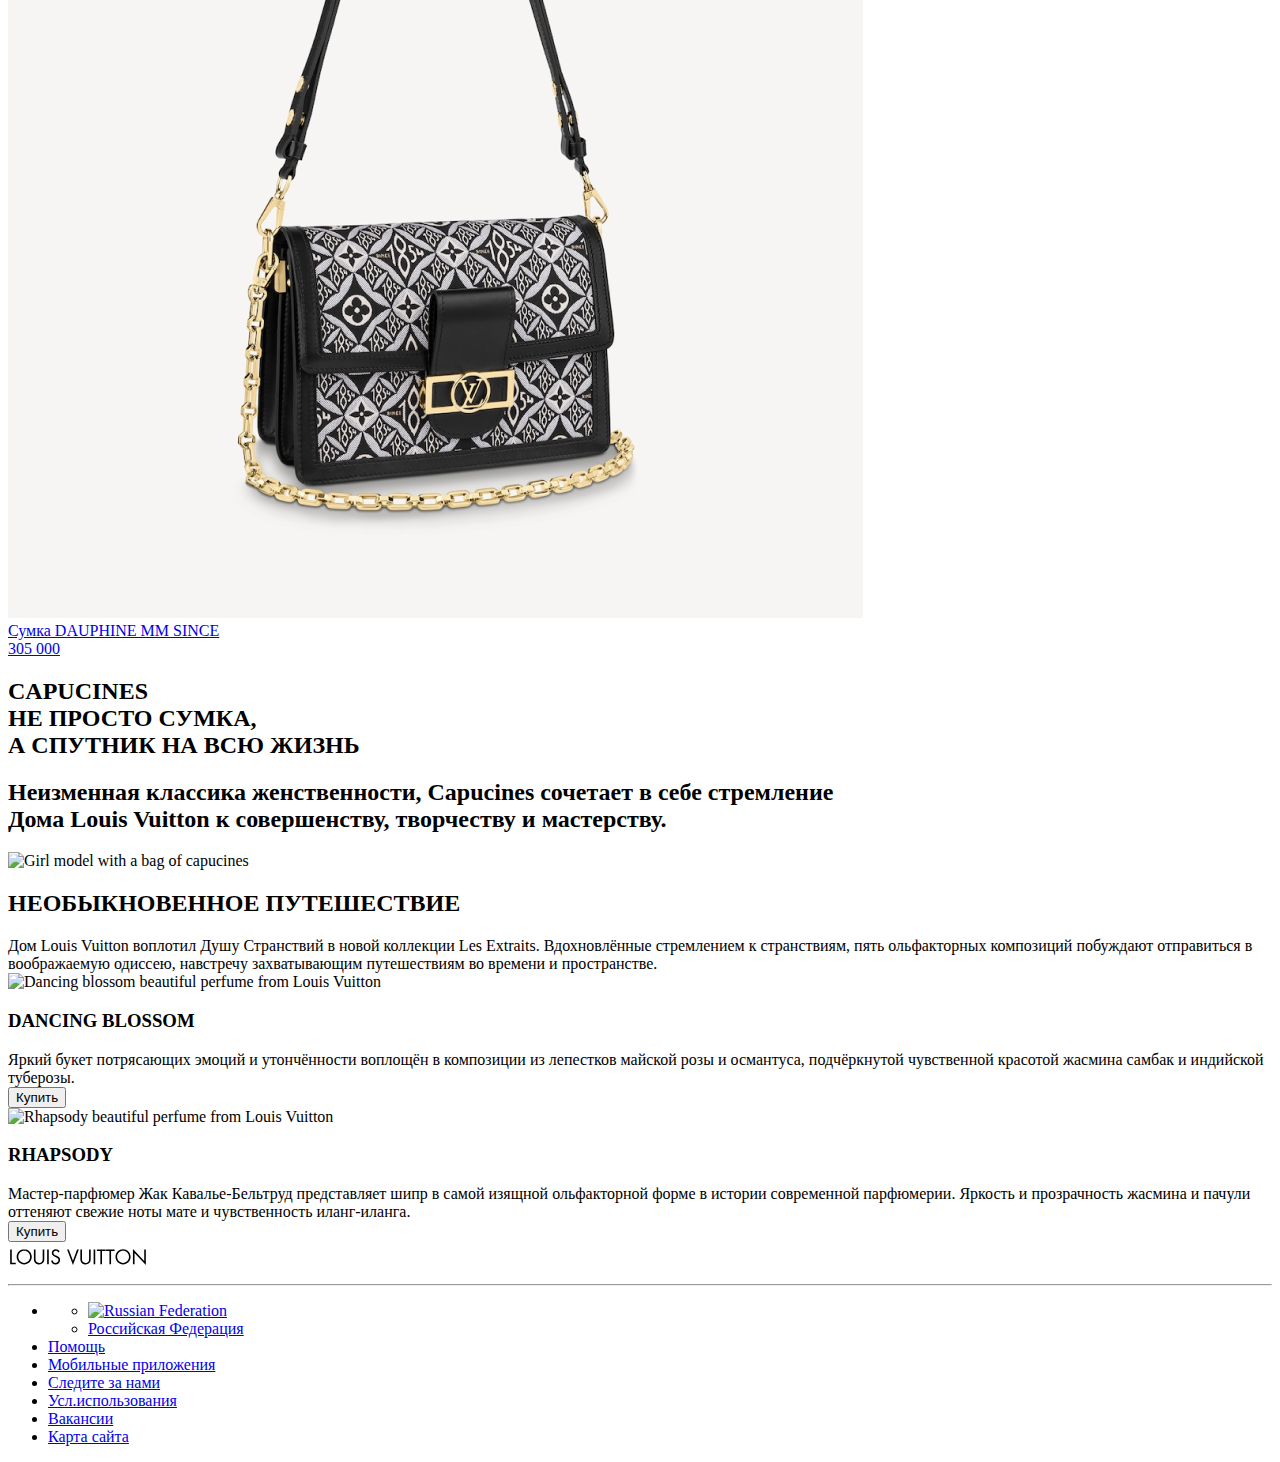
==== commit 51dbb7cb: "Add Hamburger mobile layout" ====
--- a/6_Mod_CSS/6_mod_zeplin/zeplin_lv/index.html
+++ b/6_Mod_CSS/6_mod_zeplin/zeplin_lv/index.html
@@ -29,6 +29,8 @@
                                     <li class="link_block_item"><a href="https://ru.louisvuitton.com/rus-ru/faq">Способы оплаты</a></li>
                                 </ul>
                             </li>
+
+                            <li class="header_nav_item"><a href="#" class="header_lv_logo_link"><img src="img/common/png/hamburger.png" class="header_hamburger" alt="Menu"></a></li>
                         </ul>  
                     </nav>
                 </div>
